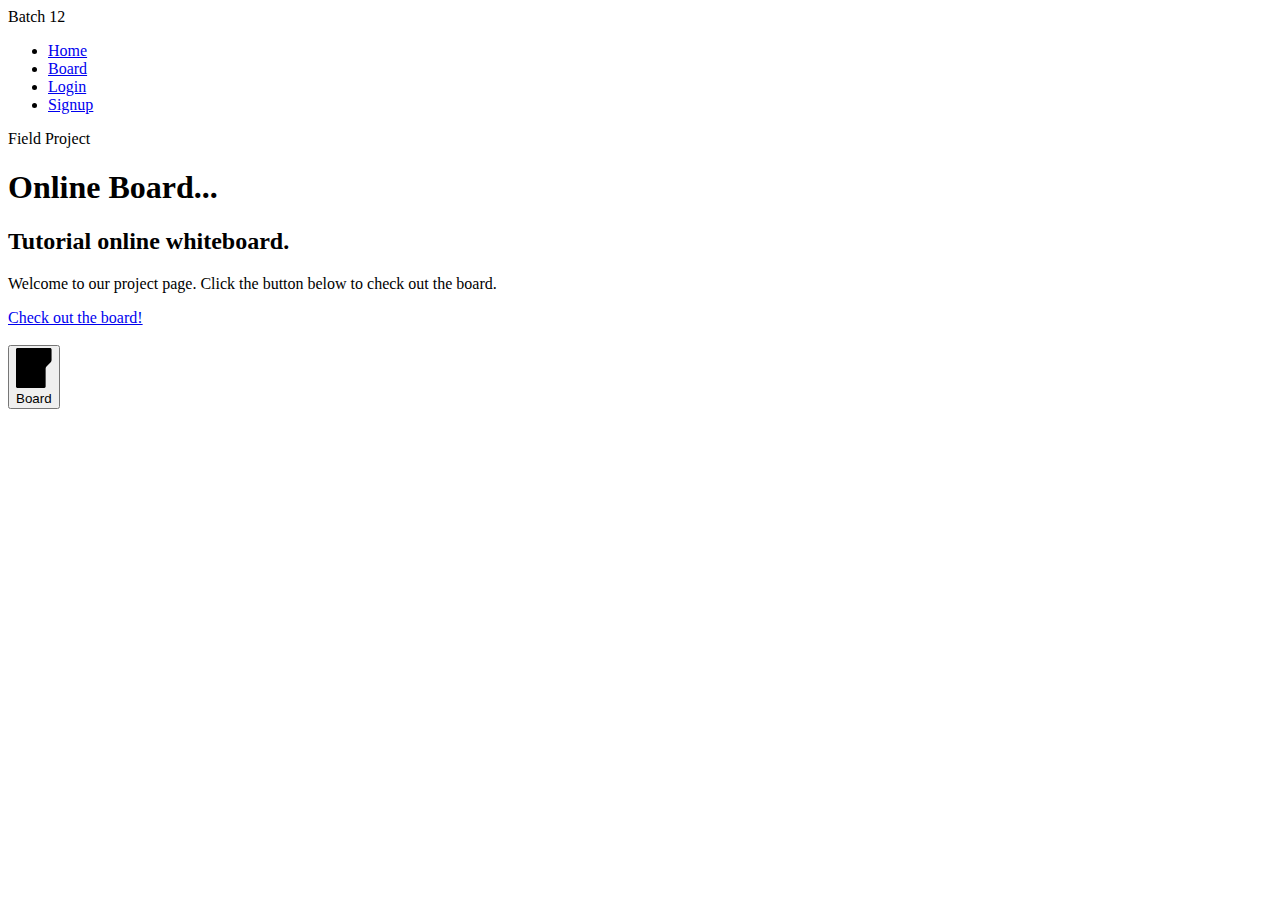
==== index.html @ 006a5e8c "Add files via upload" ====
<!DOCTYPE html>
<html lang="en">
<head>
  <meta charset="UTF-8">
  <meta name="viewport" content="width=device-width, initial-scale=1.0">
  <title>Feild Project</title>
  <link rel="stylesheet" href="./assets/css/maincss.css">
  <link rel="stylesheet" href="./assets/css/buttoncss.css">
</head>
<body>
  <nav class="navbar">
    <div class="logo">Batch 12</div>
    <div class="nav-right">
      <ul class="nav-links">
        <li><a href="index.html" target="_self">Home</a></li>
        <li><a href="board.html" target="_self">Board</a></li>
        <li><a href="loginsignup.html?mode=login" target="_self">Login</a></li>
        <li><a href="loginsignup.html?mode=signup" target="_self">Signup</a></li>
      </ul>
  </nav>
  <div class="stars">
    <div class="star"></div>
    <div class="star"></div>
    <div class="star"></div>
    <div class="star"></div>
    <div class="star"></div>
    <div class="star"></div>
    <div class="star"></div>
    <div class="star"></div>
    <div class="star"></div>
    <div class="star"></div>
    <div class="star"></div>
    <div class="star"></div>
    <div class="star"></div>
    <div class="star"></div>
    <div class="star"></div>
    <div class="star"></div>
    <div class="star"></div>
    <div class="star"></div>
  </div>

  <section class="hero" id="home">
    <p class="intro">Field Project</p>
    <h1 class="name">Online Board...</h1>
    <h2 class="subtitle">Tutorial online whiteboard.</h2>
    <p class="description">
      Welcome to our project page. Click the button below to check out the board.
    </p>
    <a href="board.html" class="cta-button" target="_self">Check out the board!</a><br><br>
    <button class="continue-application" onclick="window.location.href='board.html'">
      <div>
          <div class="pencil"></div>
          <div class="folder">
              <div class="top">
                  <svg viewBox="0 0 24 27">
                      <path d="M1,0 L23,0 C23.5522847,-1.01453063e-16 24,0.44771525 24,1 L24,8.17157288 C24,8.70200585 23.7892863,9.21071368 23.4142136,9.58578644 L20.5857864,12.4142136 C20.2107137,12.7892863 20,13.2979941 20,13.8284271 L20,26 C20,26.5522847 19.5522847,27 19,27 L1,27 C0.44771525,27 6.76353751e-17,26.5522847 0,26 L0,1 C-6.76353751e-17,0.44771525 0.44771525,1.01453063e-16 1,0 Z"></path>
                  </svg>
              </div>
              <div class="paper"></div>
          </div>
      </div>
      Board
  </button>
  </section>
</body>
</html>
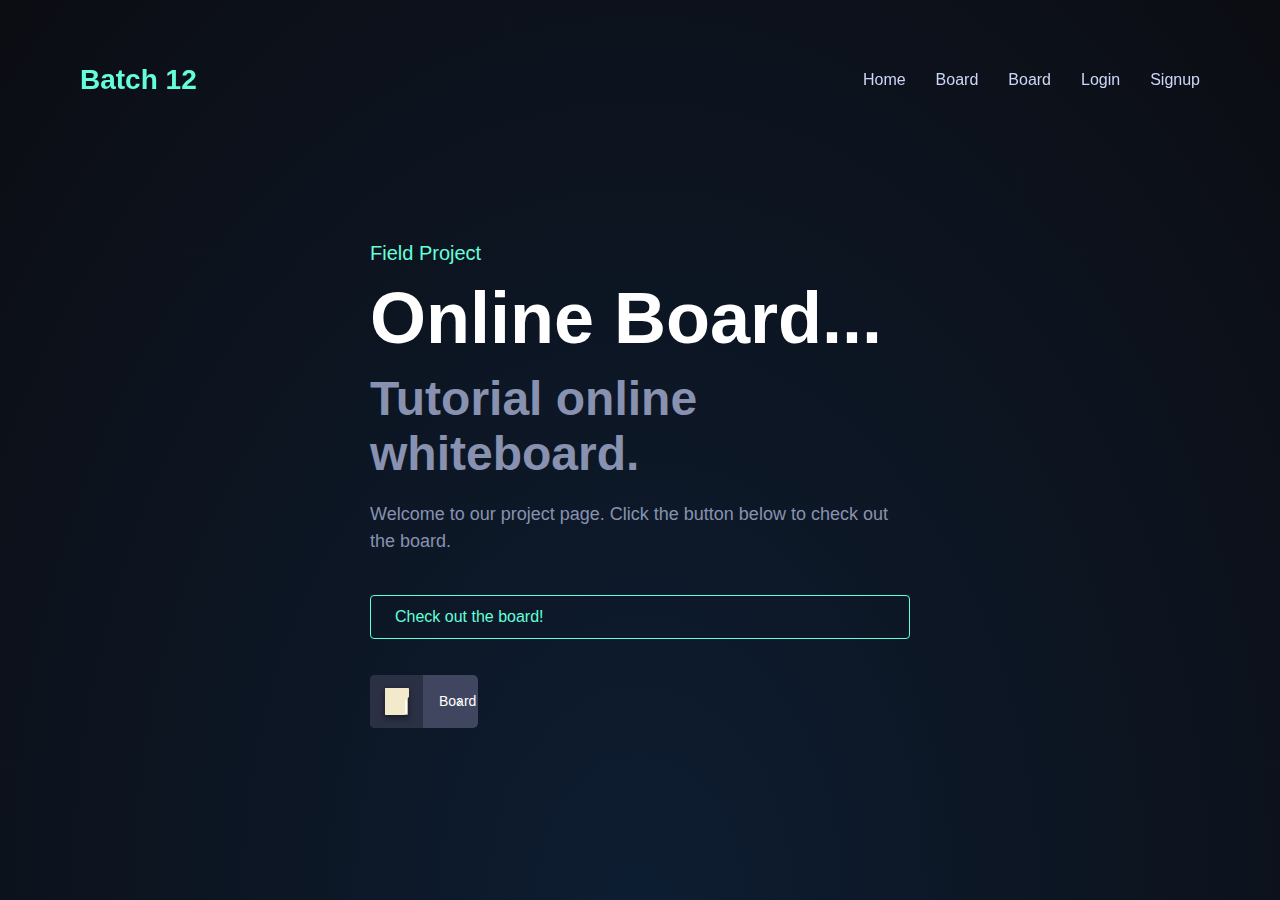
==== commit b9e1c84f: "Update index.html" ====
--- a/index.html
+++ b/index.html
@@ -14,6 +14,7 @@
       <ul class="nav-links">
         <li><a href="index.html" target="_self">Home</a></li>
         <li><a href="board.html" target="_self">Board</a></li>
+        <li><a href="about.html" target="_self">Board</a></li>
         <li><a href="loginsignup.html?mode=login" target="_self">Login</a></li>
         <li><a href="loginsignup.html?mode=signup" target="_self">Signup</a></li>
       </ul>
--- a/assets/css/maincss.css
+++ b/assets/css/maincss.css
@@ -0,0 +1,495 @@
+* {
+    margin: 0;
+    padding: 0;
+    box-sizing: border-box;
+  }
+  body {
+    display: flex;
+    justify-content: center;
+    align-items: center;
+    min-height: 100vh;
+    background: radial-gradient(ellipse at bottom, #0d1d31 0%, #0c0d13 100%);
+    overflow: hidden;
+  }
+  html, body {
+    font-family: "Segoe UI", Tahoma, Geneva, Verdana, sans-serif;
+    color: #ccd6f6;
+    height: 100%;
+  }
+  
+  .navbar {
+    position: fixed;
+    top: 0;
+    width: 100%;
+    height: 70px;
+    padding: 80px 80px;
+    background: rgba(0, 0, 0, 0);
+    display: flex;
+    align-items: center;
+    justify-content: space-between;
+    z-index: 999;
+  }
+  
+  .logo {
+    color: #64ffda;
+    font-size: 28px;
+    font-weight: bold;
+  }
+  
+  .nav-right {
+    display: flex;
+    align-items: center;
+  }
+  
+  .nav-links {
+    list-style: none;
+    display: flex;
+    gap: 30px;
+    margin: 0;
+    padding: 0;
+  }
+  
+  .nav-links li a {
+    text-decoration: none;
+    color: #ccd6f6;
+    font-size: 16px;
+    transition: color 0.3s;
+  }
+  .highlighted-nav {
+    text-decoration: none;
+    font-size: 18px;
+    color: hwb(166 39% 0%);
+  }
+  
+  .nav-links li a:hover {
+    color: hwb(166 39% 0%);
+  }
+
+  .hero {
+    width: 50%;
+    min-height: 100vh;
+    padding: 0 50px;
+    display: flex;
+    flex-direction: column;
+    justify-content: center;
+    margin: 0 auto;
+    padding-top: 70px;
+  }
+  
+  .intro {
+    color: #64ffda;
+    font-size: 20px;
+    margin-bottom: 10px;
+  }
+  
+  .name {
+    font-size: 72px;
+    line-height: 1.2;
+    margin-bottom: 10px;
+    color: #fff;
+  }
+  .subtitle {
+    font-size: 48px;
+    color: #8892b0;
+    margin-bottom: 20px;
+  }
+  .description {
+    max-width: 540px;
+    font-size: 18px;
+    line-height: 1.5;
+    color: #8892b0;
+    margin-bottom: 40px;
+  }
+  
+  .cta-button {
+    display: inline-block;
+    padding: 12px 24px;
+    border: 1px solid #64ffda;
+    color: #64ffda;
+    background: transparent;
+    border-radius: 4px;
+    text-decoration: none;
+    font-size: 16px;
+    transition: background 0.3s;
+  }
+  .cta-button:hover {
+    background: rgba(100, 255, 218, 0.1);
+  }
+
+
+  .stars {
+        position: fixed;
+        top: 0;
+        left: 0;
+        width: 100%;
+        height: 120%;
+        transform: rotate(-45deg);
+        z-index: 1;
+      }
+      .star {
+        --star-color: rgba(248, 248, 248, 0.829);
+        --star-tail-length: 6em;
+        --star-tail-height: 2px;
+        --star-width: calc(var(--star-tail-length) / 6);
+        --fall-duration: 9s;
+        --tail-fade-duration: var(--fall-duration);
+        position: absolute;
+        top: var(--top-offset);
+        left: 0;
+        width: var(--star-tail-length);
+        height: var(--star-tail-height);
+        color: var(--star-color);
+        background: linear-gradient(45deg, currentColor, transparent);
+        border-radius: 50%;
+        filter: drop-shadow(0 0 6px currentColor);
+        transform: translateX(120vw);
+        animation: fall var(--fall-duration) var(--fall-delay) linear infinite, tail-fade var(--tail-fade-duration) var(--fall-delay) ease-out infinite;
+      }
+      @media screen and (max-width: 750px) {
+        .star {
+          animation: fall var(--fall-duration) var(--fall-delay) linear infinite;
+        }
+      }
+      .star:nth-child(1) {
+        --star-tail-length: 5.83em;
+        --top-offset: 90.9vh;
+        --fall-duration: 10.628s;
+        --fall-delay: 4.72s;
+      }
+      .star:nth-child(2) {
+        --star-tail-length: 6.35em;
+        --top-offset: 94.37vh;
+        --fall-duration: 6.488s;
+        --fall-delay: 9.084s;
+      }
+      .star:nth-child(3) {
+        --star-tail-length: 5.05em;
+        --top-offset: 75.02vh;
+        --fall-duration: 9.713s;
+        --fall-delay: 3.18s;
+      }
+      .star:nth-child(4) {
+        --star-tail-length: 6.82em;
+        --top-offset: 63.07vh;
+        --fall-duration: 6.069s;
+        --fall-delay: 5.505s;
+      }
+      .star:nth-child(5) {
+        --star-tail-length: 5.18em;
+        --top-offset: 40.57vh;
+        --fall-duration: 8.787s;
+        --fall-delay: 7.715s;
+      }
+      .star:nth-child(6) {
+        --star-tail-length: 5.49em;
+        --top-offset: 47.28vh;
+        --fall-duration: 6.196s;
+        --fall-delay: 2.643s;
+      }
+      .star:nth-child(7) {
+        --star-tail-length: 6.32em;
+        --top-offset: 25.6vh;
+        --fall-duration: 10.121s;
+        --fall-delay: 7.542s;
+      }
+      .star:nth-child(8) {
+        --star-tail-length: 6.01em;
+        --top-offset: 22.58vh;
+        --fall-duration: 10.529s;
+        --fall-delay: 0.33s;
+      }
+      .star:nth-child(9) {
+        --star-tail-length: 7.29em;
+        --top-offset: 43.61vh;
+        --fall-duration: 8.002s;
+        --fall-delay: 7.305s;
+      }
+      .star:nth-child(10) {
+        --star-tail-length: 7.5em;
+        --top-offset: 65.99vh;
+        --fall-duration: 11.436s;
+        --fall-delay: 5.411s;
+      }
+      .star:nth-child(11) {
+        --star-tail-length: 7.38em;
+        --top-offset: 95.07vh;
+        --fall-duration: 9.709s;
+        --fall-delay: 0.773s;
+      }
+      .star:nth-child(12) {
+        --star-tail-length: 5.86em;
+        --top-offset: 64.03vh;
+        --fall-duration: 9.95s;
+        --fall-delay: 1.24s;
+      }
+      .star:nth-child(13) {
+        --star-tail-length: 6.39em;
+        --top-offset: 96.37vh;
+        --fall-duration: 8.807s;
+        --fall-delay: 6.923s;
+      }
+      .star:nth-child(14) {
+        --star-tail-length: 6.8em;
+        --top-offset: 7.91vh;
+        --fall-duration: 8.308s;
+        --fall-delay: 9.43s;
+      }
+      .star:nth-child(15) {
+        --star-tail-length: 6.32em;
+        --top-offset: 16.62vh;
+        --fall-duration: 8.715s;
+        --fall-delay: 5.308s;
+      }
+      .star:nth-child(16) {
+        --star-tail-length: 7.38em;
+        --top-offset: 33.21vh;
+        --fall-duration: 7.171s;
+        --fall-delay: 1.432s;
+      }
+      .star:nth-child(17) {
+        --star-tail-length: 5.81em;
+        --top-offset: 11.37vh;
+        --fall-duration: 11.903s;
+        --fall-delay: 1.167s;
+      }
+      .star:nth-child(18) {
+        --star-tail-length: 7.48em;
+        --top-offset: 36.96vh;
+        --fall-duration: 10.655s;
+        --fall-delay: 2.852s;
+      }
+      .star:nth-child(19) {
+        --star-tail-length: 6.26em;
+        --top-offset: 18.99vh;
+        --fall-duration: 11.068s;
+        --fall-delay: 2.063s;
+      }
+      .star:nth-child(20) {
+        --star-tail-length: 5.91em;
+        --top-offset: 38.85vh;
+        --fall-duration: 9.909s;
+        --fall-delay: 8.12s;
+      }
+      .star:nth-child(21) {
+        --star-tail-length: 7.34em;
+        --top-offset: 0.3vh;
+        --fall-duration: 10.457s;
+        --fall-delay: 1.604s;
+      }
+      .star:nth-child(22) {
+        --star-tail-length: 6.32em;
+        --top-offset: 57.54vh;
+        --fall-duration: 11.602s;
+        --fall-delay: 5.139s;
+      }
+      .star:nth-child(23) {
+        --star-tail-length: 5.41em;
+        --top-offset: 73.68vh;
+        --fall-duration: 8.323s;
+        --fall-delay: 9.11s;
+      }
+      .star:nth-child(24) {
+        --star-tail-length: 7.04em;
+        --top-offset: 19.58vh;
+        --fall-duration: 9.52s;
+        --fall-delay: 7.622s;
+      }
+      .star:nth-child(25) {
+        --star-tail-length: 5.55em;
+        --top-offset: 95.32vh;
+        --fall-duration: 9.698s;
+        --fall-delay: 2.237s;
+      }
+      .star:nth-child(26) {
+        --star-tail-length: 5.86em;
+        --top-offset: 49.76vh;
+        --fall-duration: 8.834s;
+        --fall-delay: 4.544s;
+      }
+      .star:nth-child(27) {
+        --star-tail-length: 6.7em;
+        --top-offset: 37.13vh;
+        --fall-duration: 6.916s;
+        --fall-delay: 7.615s;
+      }
+      .star:nth-child(28) {
+        --star-tail-length: 5.05em;
+        --top-offset: 41.54vh;
+        --fall-duration: 10.788s;
+        --fall-delay: 7.114s;
+      }
+      .star:nth-child(29) {
+        --star-tail-length: 6.2em;
+        --top-offset: 70.52vh;
+        --fall-duration: 8.741s;
+        --fall-delay: 0.985s;
+      }
+      .star:nth-child(30) {
+        --star-tail-length: 6.4em;
+        --top-offset: 87.2vh;
+        --fall-duration: 10.956s;
+        --fall-delay: 8.559s;
+      }
+      .star:nth-child(31) {
+        --star-tail-length: 6.25em;
+        --top-offset: 43.02vh;
+        --fall-duration: 7.851s;
+        --fall-delay: 1.485s;
+      }
+      .star:nth-child(32) {
+        --star-tail-length: 6.31em;
+        --top-offset: 28.18vh;
+        --fall-duration: 8.622s;
+        --fall-delay: 3.314s;
+      }
+      .star:nth-child(33) {
+        --star-tail-length: 6.68em;
+        --top-offset: 72.3vh;
+        --fall-duration: 10.905s;
+        --fall-delay: 1.87s;
+      }
+      .star:nth-child(34) {
+        --star-tail-length: 5.54em;
+        --top-offset: 88.16vh;
+        --fall-duration: 6.501s;
+        --fall-delay: 9.424s;
+      }
+      .star:nth-child(35) {
+        --star-tail-length: 6.58em;
+        --top-offset: 98.02vh;
+        --fall-duration: 11.223s;
+        --fall-delay: 2.497s;
+      }
+      .star:nth-child(36) {
+        --star-tail-length: 6.57em;
+        --top-offset: 72.95vh;
+        --fall-duration: 6.615s;
+        --fall-delay: 2.75s;
+      }
+      .star:nth-child(37) {
+        --star-tail-length: 5.7em;
+        --top-offset: 66.33vh;
+        --fall-duration: 10.62s;
+        --fall-delay: 4.751s;
+      }
+      .star:nth-child(38) {
+        --star-tail-length: 5.35em;
+        --top-offset: 48.72vh;
+        --fall-duration: 9.874s;
+        --fall-delay: 1.73s;
+      }
+      .star:nth-child(39) {
+        --star-tail-length: 6.51em;
+        --top-offset: 7.89vh;
+        --fall-duration: 6.038s;
+        --fall-delay: 5.977s;
+      }
+      .star:nth-child(40) {
+        --star-tail-length: 5.32em;
+        --top-offset: 8.47vh;
+        --fall-duration: 11.079s;
+        --fall-delay: 4.6s;
+      }
+      .star:nth-child(41) {
+        --star-tail-length: 6.32em;
+        --top-offset: 77.19vh;
+        --fall-duration: 11.497s;
+        --fall-delay: 9.8s;
+      }
+      .star:nth-child(42) {
+        --star-tail-length: 7.16em;
+        --top-offset: 68.03vh;
+        --fall-duration: 6.678s;
+        --fall-delay: 6.788s;
+      }
+      .star:nth-child(43) {
+        --star-tail-length: 6.91em;
+        --top-offset: 84.22vh;
+        --fall-duration: 6.131s;
+        --fall-delay: 5.375s;
+      }
+      .star:nth-child(44) {
+        --star-tail-length: 6.45em;
+        --top-offset: 74.49vh;
+        --fall-duration: 8.424s;
+        --fall-delay: 8.455s;
+      }
+      .star:nth-child(45) {
+        --star-tail-length: 6.43em;
+        --top-offset: 31.82vh;
+        --fall-duration: 8.915s;
+        --fall-delay: 5.62s;
+      }
+      .star:nth-child(46) {
+        --star-tail-length: 7.18em;
+        --top-offset: 21.81vh;
+        --fall-duration: 11.596s;
+        --fall-delay: 3.895s;
+      }
+      .star:nth-child(47) {
+        --star-tail-length: 6.9em;
+        --top-offset: 87.62vh;
+        --fall-duration: 7.918s;
+        --fall-delay: 5.145s;
+      }
+      .star:nth-child(48) {
+        --star-tail-length: 6.35em;
+        --top-offset: 73.98vh;
+        --fall-duration: 10.192s;
+        --fall-delay: 4.864s;
+      }
+      .star:nth-child(49) {
+        --star-tail-length: 5.87em;
+        --top-offset: 49.02vh;
+        --fall-duration: 7.054s;
+        --fall-delay: 3.986s;
+      }
+      .star:nth-child(50) {
+        --star-tail-length: 7.31em;
+        --top-offset: 33.43vh;
+        --fall-duration: 6.448s;
+        --fall-delay: 3.008s;
+      }
+      .star::before,
+      .star::after {
+        position: absolute;
+        content: "";
+        top: 0;
+        left: calc(var(--star-width) / -2);
+        width: var(--star-width);
+        height: 100%;
+        background: linear-gradient(45deg, transparent, currentColor, transparent);
+        border-radius: inherit;
+        animation: blink 2s linear infinite;
+      }
+      .star::before {
+        transform: rotate(45deg);
+      }
+      .star::after {
+        transform: rotate(-45deg);
+      }
+      
+      @keyframes fall {
+        to {
+          transform: translateX(-20vw);
+        }
+      }
+      @keyframes tail-fade {
+        0%, 50% {
+          width: var(--star-tail-length);
+          opacity: 1;
+        }
+        70%, 80% {
+          width: 0;
+          opacity: 0.4;
+        }
+        100% {
+          width: 0;
+          opacity: 0;
+        }
+      }
+      @keyframes blink {
+        50% {
+          opacity: 0.6;
+        }
+      }--- a/assets/css/buttoncss.css
+++ b/assets/css/buttoncss.css
@@ -0,0 +1,197 @@
+.continue-application {
+    --color: #fff;
+    --background: #404660;
+    --background-hover: #3A4059;
+    --background-left: #2B3044;
+    --folder: #F3E9CB;
+    --folder-inner: #BEB393;
+    --paper: #FFFFFF;
+    --paper-lines: #BBC1E1;
+    --paper-behind: #E1E6F9;
+    --pencil-cap: #fff;
+    --pencil-top: #275EFE;
+    --pencil-middle: #fff;
+    --pencil-bottom: #5C86FF;
+    --shadow: rgba(13, 15, 25, .2);
+    border: none;
+    outline: none;
+    cursor: pointer;
+    position: relative;
+    border-radius: 5px;
+    font-size: 14px;
+    font-weight: 500;
+    width:20%;
+    line-height: 19px;
+    -webkit-tap-highlight-color: transparent;
+    padding: 17px 29px 17px 69px;
+    transition: background 0.3s;
+    color: var(--color);
+    background: var(--bg, var(--background));
+  }
+  
+  .continue-application > div {
+    top: 0;
+    left: 0;
+    bottom: 0;
+    width: 53px;
+    position: absolute;
+    overflow: hidden;
+    border-radius: 5px 0 0 5px;
+    background: var(--background-left);
+  }
+  
+  .continue-application > div .folder {
+    width: 23px;
+    height: 27px;
+    position: absolute;
+    left: 15px;
+    top: 13px;
+  }
+  
+  .continue-application > div .folder .top {
+    left: 0;
+    top: 0;
+    z-index: 2;
+    position: absolute;
+    transform: translateX(var(--fx, 0));
+    transition: transform 0.4s ease var(--fd, 0.3s);
+  }
+  
+  .continue-application > div .folder .top svg {
+    width: 24px;
+    height: 27px;
+    display: block;
+    fill: var(--folder);
+    transform-origin: 0 50%;
+    transition: transform 0.3s ease var(--fds, 0.45s);
+    transform: perspective(120px) rotateY(var(--fr, 0deg));
+  }
+  
+  .continue-application > div .folder:before, .continue-application > div .folder:after,
+  .continue-application > div .folder .paper {
+    content: "";
+    position: absolute;
+    left: var(--l, 0);
+    top: var(--t, 0);
+    width: var(--w, 100%);
+    height: var(--h, 100%);
+    border-radius: 1px;
+    background: var(--b, var(--folder-inner));
+  }
+  
+  .continue-application > div .folder:before {
+    box-shadow: 0 1.5px 3px var(--shadow), 0 2.5px 5px var(--shadow), 0 3.5px 7px var(--shadow);
+    transform: translateX(var(--fx, 0));
+    transition: transform 0.4s ease var(--fd, 0.3s);
+  }
+  
+  .continue-application > div .folder:after,
+  .continue-application > div .folder .paper {
+    --l: 1px;
+    --t: 1px;
+    --w: 21px;
+    --h: 25px;
+    --b: var(--paper-behind);
+  }
+  
+  .continue-application > div .folder:after {
+    transform: translate(var(--pbx, 0), var(--pby, 0));
+    transition: transform 0.4s ease var(--pbd, 0s);
+  }
+  
+  .continue-application > div .folder .paper {
+    z-index: 1;
+    --b: var(--paper);
+  }
+  
+  .continue-application > div .folder .paper:before, .continue-application > div .folder .paper:after {
+    content: "";
+    width: var(--wp, 14px);
+    height: 2px;
+    border-radius: 1px;
+    transform: scaleY(0.5);
+    left: 3px;
+    top: var(--tp, 3px);
+    position: absolute;
+    background: var(--paper-lines);
+    box-shadow: 0 12px 0 0 var(--paper-lines), 0 24px 0 0 var(--paper-lines);
+  }
+  
+  .continue-application > div .folder .paper:after {
+    --tp: 6px;
+    --wp: 10px;
+  }
+  
+  .continue-application > div .pencil {
+    height: 2px;
+    width: 3px;
+    border-radius: 1px 1px 0 0;
+    top: 8px;
+    left: 105%;
+    position: absolute;
+    z-index: 3;
+    transform-origin: 50% 19px;
+    background: var(--pencil-cap);
+    transform: translateX(var(--pex, 0)) rotate(35deg);
+    transition: transform 0.4s ease var(--pbd, 0s);
+  }
+  
+  .continue-application > div .pencil:before, .continue-application > div .pencil:after {
+    content: "";
+    position: absolute;
+    display: block;
+    background: var(--b, linear-gradient(var(--pencil-top) 55%, var(--pencil-middle) 55.1%, var(--pencil-middle) 60%, var(--pencil-bottom) 60.1%));
+    width: var(--w, 5px);
+    height: var(--h, 20px);
+    border-radius: var(--br, 2px 2px 0 0);
+    top: var(--t, 2px);
+    left: var(--l, -1px);
+  }
+  
+  .continue-application > div .pencil:before {
+    -webkit-clip-path: polygon(0 5%, 5px 5%, 5px 17px, 50% 20px, 0 17px);
+    clip-path: polygon(0 5%, 5px 5%, 5px 17px, 50% 20px, 0 17px);
+  }
+  
+  .continue-application > div .pencil:after {
+    --b: none;
+    --w: 3px;
+    --h: 6px;
+    --br: 0 2px 1px 0;
+    --t: 3px;
+    --l: 3px;
+    border-top: 1px solid var(--pencil-top);
+    border-right: 1px solid var(--pencil-top);
+  }
+  
+  .continue-application:before, .continue-application:after {
+    content: "";
+    position: absolute;
+    width: 10px;
+    height: 2px;
+    border-radius: 1px;
+    background: var(--color);
+    transform-origin: 9px 1px;
+    transform: translateX(var(--cx, 0)) scale(0.5) rotate(var(--r, -45deg));
+    top: 26px;
+    right: 16px;
+    transition: transform 0.3s;
+  }
+  
+  .continue-application:after {
+    --r: 45deg;
+  }
+  
+  .continue-application:hover {
+    --cx: 2px;
+    --bg: var(--background-hover);
+    --fx: -40px;
+    --fr: -60deg;
+    --fd: .15s;
+    --fds: 0s;
+    --pbx: 3px;
+    --pby: -3px;
+    --pbd: .15s;
+    --pex: -24px;
+  }
+  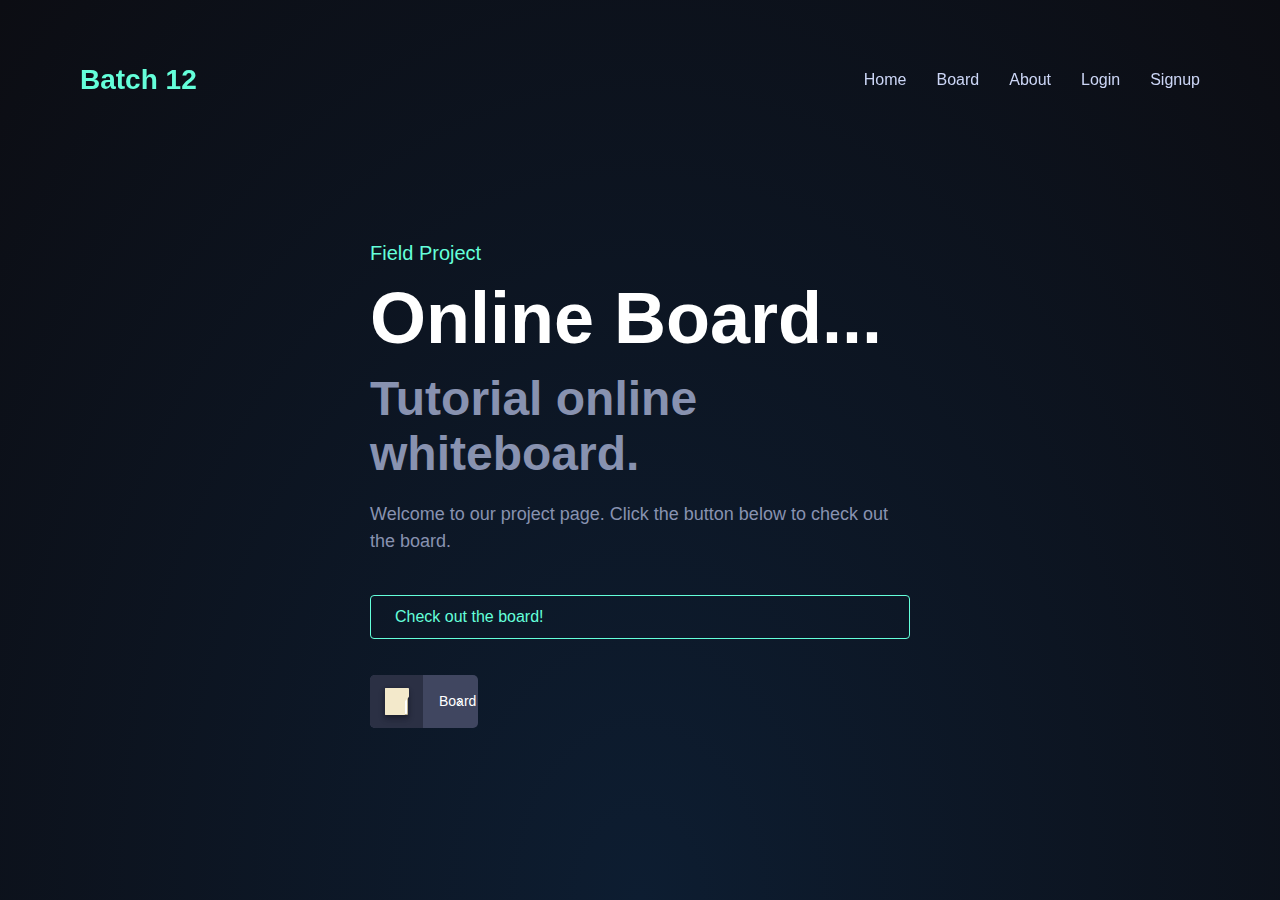
==== commit 0d38ba36: "Update index.html" ====
--- a/index.html
+++ b/index.html
@@ -14,7 +14,7 @@
       <ul class="nav-links">
         <li><a href="index.html" target="_self">Home</a></li>
         <li><a href="board.html" target="_self">Board</a></li>
-        <li><a href="about.html" target="_self">Board</a></li>
+        <li><a href="about.html" target="_self">About</a></li>
         <li><a href="loginsignup.html?mode=login" target="_self">Login</a></li>
         <li><a href="loginsignup.html?mode=signup" target="_self">Signup</a></li>
       </ul>
